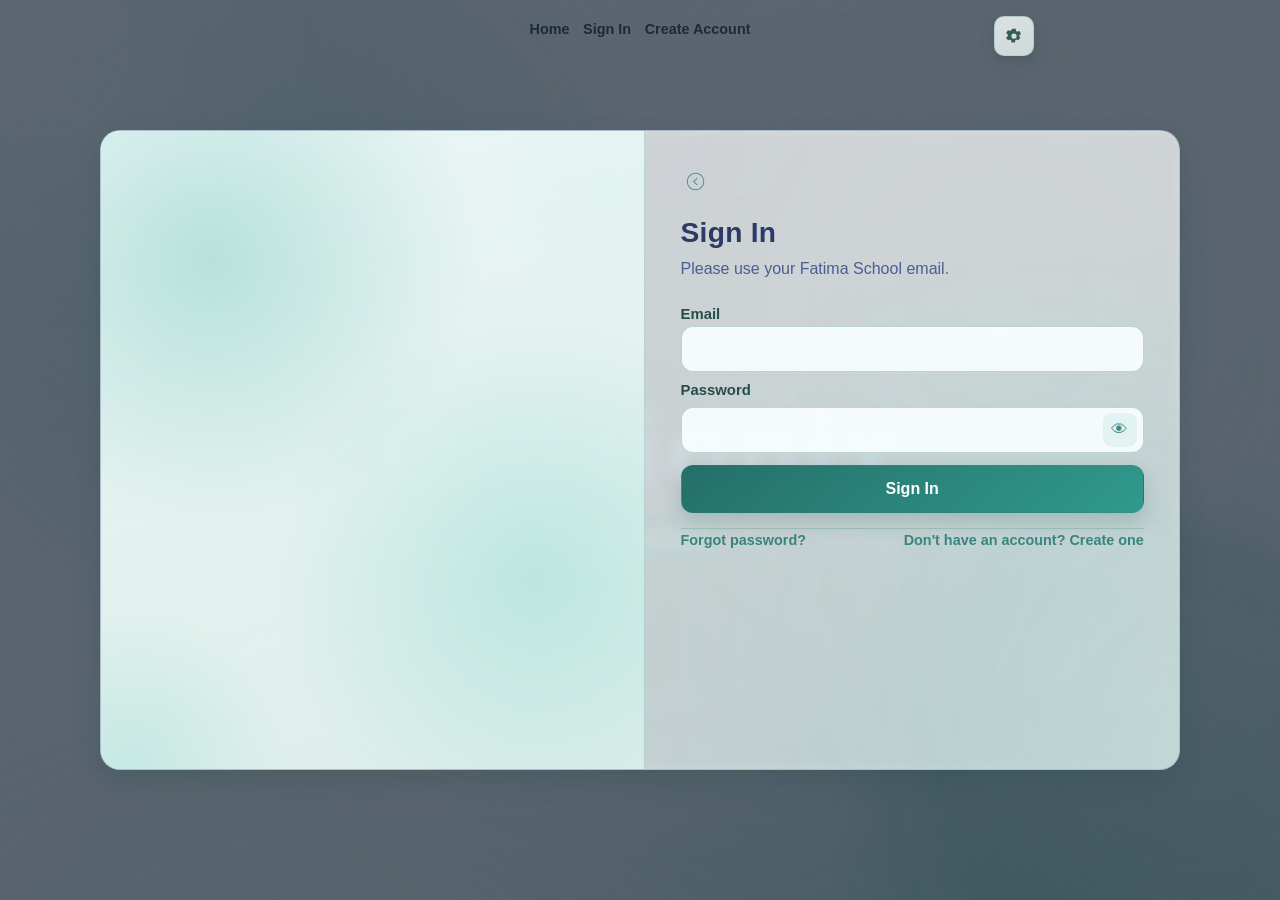
==== dashboard.html @ e07b3407 "Quizionix v1.0.4 Only the landing page and sign in. sign up will be featured, tests and bug detectio" ====
<!doctype html>
<html lang="en">
<head>
  <meta charset="UTF-8" />
  <meta name="viewport" content="width=device-width, initial-scale=1.0" />
  <title>Quizionix | Fresh Start</title>
  <link rel="stylesheet" href="assets/css/base.css?v=7" />
  <link rel="stylesheet" href="assets/css/ui.css?v=21" />
  <link rel="stylesheet" href="assets/css/unified-theme.css?v=1" />
</head>
<body data-page="dashboard">
  <main class="page">
    <section class="card" style="max-width: 860px; margin: 2rem auto;">
      <h1>Fresh Start</h1>
      <p>Hello world!</p>
      <p><strong id="user-name">Player</strong> (<span id="user-email">Guest Mode</span>)</p>
      <div class="row">
        <a class="btn" href="frontpage.html">Back to Landing</a>
        <button id="logout-btn" class="btn logout-danger" type="button">Log out</button>
      </div>
    </section>
  </main>
  <script type="module" src="assets/js/app.js?v=4"></script>
</body>
</html>
---- assets/css/base.css ----
:root {
  --theme-light: #c7e2ff;
  --theme-base: #6c8cff;
  --theme-dark: #4366b2;
  --theme-accent: #93afff;
  --theme-text: #2b3a66;
  --bg: #f4f8ff;
  --bg-2: #e5eeff;
  --panel: #f9fcff;
  --ink: var(--theme-text);
  --muted: #4a5f93;
  --cyan: var(--theme-base);
  --violet: var(--theme-accent);
  --blue: var(--theme-dark);
  --good: #3f8f61;
  --bad: #d3546b;
  --bg-glow-a: rgba(108, 140, 255, 0.34);
  --bg-glow-b: rgba(147, 175, 255, 0.32);
  --bg-glow-c: rgba(199, 226, 255, 0.45);
  --surface-1: rgba(255, 255, 255, 0.76);
  --surface-2: rgba(240, 247, 255, 0.78);
  --surface-3: rgba(229, 239, 255, 0.68);
  --surface-border: rgba(67, 102, 178, 0.24);
  --surface-shadow: rgba(33, 52, 95, 0.2);
  --input-bg: rgba(255, 255, 255, 0.9);
  --input-border: rgba(67, 102, 178, 0.3);
  --focus-ring: rgba(108, 140, 255, 0.2);
  --overlay: rgba(43, 58, 102, 0.42);
  --hero-title-from: #ffffff;
  --hero-title-mid: var(--theme-base);
  --hero-title-to: var(--theme-accent);
  --btn-text: #f6f9ff;
  --interactive-1: #5f7be8;
  --interactive-2: #3f5fb8;
  --interactive-text: #f6f9ff;
  --link-color: #3554a8;
  --link-hover: #243f85;
}

* { box-sizing: border-box; }

html, body {
  margin: 0;
  width: 100%;
  min-height: 100%;
  font-family: "Inter", "Segoe UI", Arial, sans-serif;
  background: radial-gradient(circle at 10% 12%, var(--bg-glow-a), transparent 34%),
    radial-gradient(circle at 84% 8%, var(--bg-glow-b), transparent 40%),
    radial-gradient(circle at 22% 86%, var(--bg-glow-c), transparent 46%),
    linear-gradient(165deg, var(--bg), var(--bg-2));
  color: var(--ink);
  cursor: url("../media/icons/cursor-button-32.png") 1 1, auto;
}

body[data-theme="light"] {
  --theme-light: #f7e7d2;
  --theme-base: #e6c4a1;
  --theme-dark: #b88556;
  --theme-accent: #f1cfad;
  --theme-text: #4f3a28;
  --bg: #f3e2cf;
  --bg-2: #e4ccb1;
  --panel: #f7e8d6;
  --ink: var(--theme-text);
  --muted: #6e5239;
  --cyan: #9b6738;
  --violet: #b67742;
  --blue: #8f592f;
  --good: #4f8b63;
  --bad: #c96f5f;
  --bg-glow-a: rgba(255, 223, 184, 0.45);
  --bg-glow-b: rgba(207, 171, 136, 0.36);
  --bg-glow-c: rgba(250, 217, 177, 0.42);
  --surface-1: rgba(250, 236, 218, 0.86);
  --surface-2: rgba(244, 225, 203, 0.84);
  --surface-3: rgba(236, 213, 187, 0.76);
  --surface-border: rgba(117, 84, 54, 0.32);
  --surface-shadow: rgba(75, 51, 30, 0.2);
  --input-bg: rgba(252, 241, 225, 0.94);
  --input-border: rgba(122, 88, 56, 0.38);
  --focus-ring: rgba(159, 109, 57, 0.24);
  --overlay: rgba(82, 60, 40, 0.36);
  --hero-title-from: #fff7ec;
  --hero-title-mid: #ca8c54;
  --hero-title-to: #9a6135;
  --btn-text: #fffaf4;
  --interactive-1: #8f6038;
  --interactive-2: #6e492b;
  --interactive-text: #fffaf4;
  --link-color: #5b3d24;
  --link-hover: #452b18;
}

body[data-theme="teal"] {
  --theme-light: #d4f4ef;
  --theme-base: #4bb5a8;
  --theme-dark: #2a7f79;
  --theme-accent: #7fd4c9;
  --theme-text: #1f4744;
  --bg: #eaf8f6;
  --bg-2: #d8f0ec;
  --panel: #f2fbfa;
  --ink: var(--theme-text);
  --muted: #4d7772;
  --cyan: #35a89b;
  --violet: #68c7bb;
  --blue: #2e8d86;
  --good: #3f8f61;
  --bad: #d3546b;
  --bg-glow-a: rgba(75, 181, 168, 0.3);
  --bg-glow-b: rgba(127, 212, 201, 0.28);
  --bg-glow-c: rgba(212, 244, 239, 0.4);
  --surface-1: rgba(252, 255, 255, 0.78);
  --surface-2: rgba(236, 248, 246, 0.8);
  --surface-3: rgba(223, 241, 237, 0.72);
  --surface-border: rgba(46, 122, 115, 0.26);
  --surface-shadow: rgba(23, 63, 59, 0.18);
  --input-bg: rgba(250, 255, 254, 0.92);
  --input-border: rgba(47, 124, 117, 0.3);
  --focus-ring: rgba(75, 181, 168, 0.24);
  --overlay: rgba(22, 63, 58, 0.4);
  --hero-title-from: #ffffff;
  --hero-title-mid: #4bb5a8;
  --hero-title-to: #7fd4c9;
  --btn-text: #f4fffd;
  --interactive-1: #31998d;
  --interactive-2: #246f69;
  --interactive-text: #f4fffd;
  --link-color: #256c66;
  --link-hover: #1b514d;
}

body[data-theme="pink"] {
  --theme-light: #ffd9e8;
  --theme-base: #f49abf;
  --theme-dark: #b45c86;
  --theme-accent: #ffc1d8;
  --theme-text: #5f2f47;
  --bg: #fff0f6;
  --bg-2: #ffe3ef;
  --panel: #fff5fa;
  --ink: var(--theme-text);
  --muted: #84556d;
  --cyan: #d67ea5;
  --violet: #efadd0;
  --blue: #b45c86;
  --good: #5d8a57;
  --bad: #c64756;
  --bg-glow-a: rgba(244, 154, 191, 0.34);
  --bg-glow-b: rgba(255, 193, 216, 0.34);
  --bg-glow-c: rgba(255, 217, 232, 0.46);
  --surface-1: rgba(255, 252, 255, 0.78);
  --surface-2: rgba(255, 238, 247, 0.8);
  --surface-3: rgba(255, 226, 240, 0.72);
  --surface-border: rgba(167, 89, 124, 0.26);
  --surface-shadow: rgba(97, 47, 72, 0.18);
  --input-bg: rgba(255, 250, 254, 0.94);
  --input-border: rgba(171, 92, 128, 0.32);
  --focus-ring: rgba(228, 151, 186, 0.28);
  --overlay: rgba(81, 33, 58, 0.35);
  --hero-title-from: #fff9fc;
  --hero-title-mid: #f49abf;
  --hero-title-to: #b45c86;
  --btn-text: #fff9fc;
  --interactive-1: #cf6f99;
  --interactive-2: #9a4f75;
  --interactive-text: #fff9fc;
  --link-color: #8a4468;
  --link-hover: #6f3453;
}

body[data-theme="milktea"] {
  --theme-light: #f6ebdc;
  --theme-base: #dfc2a1;
  --theme-dark: #b5916f;
  --theme-accent: #ecd6bc;
  --theme-text: #5a4635;
  --bg: #f8f1e8;
  --bg-2: #efe2d1;
  --panel: #fbf6ef;
  --ink: var(--theme-text);
  --muted: #7b6552;
  --cyan: #a98867;
  --violet: #c0a283;
  --blue: #9b7a5d;
  --good: #4f8b63;
  --bad: #c96f5f;
  --bg-glow-a: rgba(223, 194, 161, 0.42);
  --bg-glow-b: rgba(202, 173, 141, 0.34);
  --bg-glow-c: rgba(246, 235, 220, 0.46);
  --surface-1: rgba(255, 250, 244, 0.82);
  --surface-2: rgba(246, 236, 223, 0.84);
  --surface-3: rgba(237, 223, 206, 0.76);
  --surface-border: rgba(143, 113, 85, 0.3);
  --surface-shadow: rgba(92, 70, 50, 0.18);
  --input-bg: rgba(255, 250, 244, 0.94);
  --input-border: rgba(149, 117, 88, 0.36);
  --focus-ring: rgba(191, 162, 131, 0.28);
  --overlay: rgba(67, 52, 39, 0.34);
  --hero-title-from: #fffaf4;
  --hero-title-mid: #d1b08d;
  --hero-title-to: #ac8868;
  --btn-text: #fffaf4;
  --interactive-1: #b8926e;
  --interactive-2: #8f6f52;
  --interactive-text: #fffaf4;
  --link-color: #7f634b;
  --link-hover: #654d39;
}

body[data-scheme="light"] {
  --ink: var(--theme-text);
  --interactive-text: #ffffff;
}

body[data-scheme="dark"] {
  --surface-border: rgba(180, 208, 226, 0.3);
  --surface-shadow: rgba(4, 7, 16, 0.56);
  --overlay: rgba(5, 8, 17, 0.64);
  --btn-text: #f7fbff;
  --interactive-text: #f7fbff;
  --link-hover: #ffffff;
}

body[data-scheme="light"][data-theme="teal"] {
  --ink: #254e4a;
  --muted: #567f79;
  --surface-border: rgba(52, 130, 122, 0.24);
  --input-border: rgba(49, 125, 118, 0.3);
  --focus-ring: rgba(84, 180, 167, 0.22);
  --link-color: #2f7f78;
  --link-hover: #245f5a;
}

body[data-scheme="dark"][data-theme="teal"] {
  --bg: #0f2220;
  --bg-2: #12302d;
  --panel: #173a35;
  --ink: #e6faf7;
  --muted: #9ecdc7;
  --cyan: #7ed4c8;
  --violet: #56bfb2;
  --blue: #2f8a82;
  --bg-glow-a: rgba(75, 181, 168, 0.26);
  --bg-glow-b: rgba(127, 212, 201, 0.22);
  --bg-glow-c: rgba(212, 244, 239, 0.16);
  --surface-1: rgba(19, 52, 47, 0.88);
  --surface-2: rgba(23, 62, 56, 0.86);
  --surface-3: rgba(30, 74, 67, 0.82);
  --surface-border: rgba(122, 205, 192, 0.34);
  --input-bg: rgba(15, 44, 40, 0.92);
  --input-border: rgba(110, 190, 178, 0.42);
  --focus-ring: rgba(104, 196, 183, 0.28);
  --overlay: rgba(4, 18, 16, 0.64);
  --hero-title-from: #e5fbf7;
  --hero-title-mid: #68c7bb;
  --hero-title-to: #9ae3d9;
  --interactive-1: #43afa2;
  --interactive-2: #2f7f78;
  --link-color: #9fe5db;
  --link-hover: #d2fff9;
}

body[data-scheme="light"][data-theme="pink"] {
  --ink: #683750;
  --muted: #8a5c74;
  --surface-border: rgba(176, 96, 132, 0.24);
  --input-border: rgba(175, 94, 130, 0.3);
  --focus-ring: rgba(233, 161, 196, 0.24);
  --link-color: #9a5277;
  --link-hover: #7d3f5f;
}

body[data-scheme="dark"][data-theme="pink"] {
  --bg: #25131f;
  --bg-2: #31192a;
  --panel: #3a1f31;
  --ink: #ffe9f4;
  --muted: #d7a9c1;
  --cyan: #f1a3ca;
  --violet: #d887b0;
  --blue: #a45a82;
  --bg-glow-a: rgba(244, 154, 191, 0.24);
  --bg-glow-b: rgba(255, 193, 216, 0.2);
  --bg-glow-c: rgba(255, 217, 232, 0.14);
  --surface-1: rgba(62, 32, 52, 0.86);
  --surface-2: rgba(74, 38, 62, 0.84);
  --surface-3: rgba(88, 47, 74, 0.8);
  --surface-border: rgba(240, 160, 199, 0.34);
  --input-bg: rgba(56, 28, 47, 0.92);
  --input-border: rgba(228, 146, 189, 0.42);
  --focus-ring: rgba(232, 157, 197, 0.28);
  --overlay: rgba(20, 8, 16, 0.64);
  --hero-title-from: #fff0f8;
  --hero-title-mid: #e89cbf;
  --hero-title-to: #f6c4dc;
  --interactive-1: #d37aa6;
  --interactive-2: #9e557b;
  --link-color: #ffc3de;
  --link-hover: #ffe3f1;
}

body[data-scheme="light"][data-theme="milktea"] {
  --ink: #614d3a;
  --muted: #806a56;
  --surface-border: rgba(147, 117, 89, 0.24);
  --input-border: rgba(153, 121, 93, 0.3);
  --focus-ring: rgba(197, 168, 136, 0.24);
  --link-color: #8b6c50;
  --link-hover: #6f553f;
}

body[data-scheme="dark"][data-theme="milktea"] {
  --bg: #2b241d;
  --bg-2: #382e25;
  --panel: #43372c;
  --ink: #f8efe5;
  --muted: #d1b9a0;
  --cyan: #d6ba97;
  --violet: #c6a886;
  --blue: #a68667;
  --bg-glow-a: rgba(223, 194, 161, 0.24);
  --bg-glow-b: rgba(202, 173, 141, 0.2);
  --bg-glow-c: rgba(246, 235, 220, 0.14);
  --surface-1: rgba(72, 60, 48, 0.86);
  --surface-2: rgba(86, 72, 58, 0.84);
  --surface-3: rgba(101, 84, 67, 0.8);
  --surface-border: rgba(224, 196, 167, 0.32);
  --input-bg: rgba(66, 54, 44, 0.92);
  --input-border: rgba(210, 183, 154, 0.42);
  --focus-ring: rgba(218, 192, 165, 0.28);
  --overlay: rgba(24, 18, 13, 0.62);
  --hero-title-from: #fff6ec;
  --hero-title-mid: #e3c6a4;
  --hero-title-to: #c7a37e;
  --interactive-1: #c19f7d;
  --interactive-2: #927456;
  --link-color: #f0d2b1;
  --link-hover: #ffe9cf;
}

a,
button,
input,
select,
textarea,
label,
[role="button"] {
  cursor: url("../media/icons/cursor-hover-32.png") 1 1, pointer;
}

.page {
  width: 100%;
  min-height: 100vh;
  margin: 0;
  padding: 1.25rem;
}

h1,h2,h3,p { margin-top: 0; }

a { color: inherit; }

body.page-enter {
  opacity: 0;
  transform: translateY(8px);
  will-change: opacity, transform;
}

body.page-enter.page-enter-active {
  opacity: 1;
  transform: translateY(0);
  transition: opacity 240ms cubic-bezier(0.22, 1, 0.36, 1), transform 240ms cubic-bezier(0.22, 1, 0.36, 1);
}

body.page-leave {
  opacity: 0;
  transform: translateY(-6px);
  transition: opacity 200ms ease-out, transform 200ms ease-out;
}

.site-loader {
  position: fixed;
  inset: 0;
  display: grid;
  place-items: center;
  background: rgba(6, 12, 18, 0.9);
  backdrop-filter: blur(8px);
  -webkit-backdrop-filter: blur(8px);
  z-index: 9999;
  opacity: 1;
  transition: opacity 420ms ease;
}

.minimalist-loader {
  gap: 1rem;
}

.minimalist-loader video {
  width: min(340px, 78vw);
  display: block;
}

.loader-ring {
  width: 40px;
  height: 40px;
  border-radius: 50%;
  border: 3px solid rgba(149, 247, 235, 0.25);
  border-top-color: rgba(149, 247, 235, 0.95);
  animation: loader-spin 0.9s linear infinite;
}

@keyframes loader-spin {
  to {
    transform: rotate(360deg);
  }
}

@media (prefers-reduced-motion: reduce) {
  body.page-enter,
  body.page-enter.page-enter-active,
  body.page-leave {
    opacity: 1;
    transform: none;
    transition: none;
  }
}
---- assets/css/ui.css ----
.card {
  background: linear-gradient(180deg, rgba(31, 36, 71, 0.78), rgba(24, 29, 61, 0.82));
  border: 1px solid rgba(168, 180, 255, 0.25);
  border-radius: 16px;
  box-shadow: 0 10px 26px rgba(8, 10, 28, 0.28);
  backdrop-filter: blur(6px);
  padding: 1rem;
}

.glow {
  box-shadow: 0 0 0.8rem rgba(130, 217, 255, 0.2), 0 10px 26px rgba(8, 10, 28, 0.28);
}

.row {
  display: flex;
  gap: 0.6rem;
  flex-wrap: wrap;
}

.row a,
.row button {
  align-self: center;
}

.btn {
  display: inline-flex;
  align-items: center;
  justify-content: center;
  min-height: 40px;
  border-radius: 12px;
  border: 1px solid rgba(172, 186, 255, 0.32);
  background: linear-gradient(160deg, rgba(55, 63, 117, 0.92), rgba(40, 48, 94, 0.9));
  color: #eef3ff;
  font: inherit;
  font-weight: 700;
  text-decoration: none;
  padding: 0.5rem 0.8rem;
  cursor: pointer;
  transition: transform 180ms ease, box-shadow 180ms ease, background 180ms ease;
}

.btn:hover {
  transform: translateY(-1px) scale(1.01);
  box-shadow: 0 8px 20px rgba(15, 18, 44, 0.35);
  background: linear-gradient(160deg, rgba(72, 82, 146, 0.95), rgba(48, 58, 109, 0.94));
}

.btn.primary {
  background: linear-gradient(150deg, var(--violet), var(--blue));
}

.logout-danger {
  border-color: rgba(255, 158, 158, 0.52);
  background: linear-gradient(160deg, rgba(166, 37, 48, 0.94), rgba(132, 23, 34, 0.94));
  color: #ffe8ea;
}

.logout-danger:hover {
  background: linear-gradient(160deg, rgba(188, 44, 57, 0.96), rgba(150, 28, 40, 0.96));
  border-color: rgba(255, 186, 186, 0.65);
}

.link {
  color: var(--cyan);
  text-decoration: none;
  font-weight: 600;
  opacity: 0.92;
  transition: color 180ms ease, opacity 180ms ease;
}

.link:hover {
  color: #b3ebff;
  opacity: 1;
}

.top-nav {
  display: flex;
  justify-content: space-between;
  align-items: center;
  padding: 1.1rem 1rem;
}

.auth-shell {
  display: grid;
  place-items: center;
  min-height: 100vh;
  padding: 1rem;
  isolation: isolate;
}

.auth-card {
  width: min(520px, 95vw);
}

body[data-page="login"],
body[data-page="register"] {
  background:
    radial-gradient(circle at 14% 20%, rgba(130, 217, 255, 0.2), transparent 34%),
    radial-gradient(circle at 86% 78%, rgba(154, 135, 255, 0.16), transparent 38%),
    linear-gradient(165deg, var(--bg), var(--bg-2));
}

.auth-split {
  width: min(1080px, 97vw);
  min-height: 640px;
  height: 640px;
  padding: 0;
  border-radius: 20px;
  overflow: hidden;
  display: grid;
  grid-template-columns: 1.02fr 1fr;
  background: linear-gradient(165deg, var(--surface-1), var(--surface-2));
  border: 1px solid var(--surface-border);
  box-shadow: 0 26px 54px var(--surface-shadow), inset 0 1px 0 color-mix(in srgb, var(--surface-1) 62%, white 38%);
  position: relative;
  animation: auth-fade-in 420ms cubic-bezier(0.22, 1, 0.36, 1) both;
}

.auth-split::before {
  content: "";
  position: absolute;
  inset: 0;
  pointer-events: none;
  background:
    radial-gradient(circle at 10% 14%, color-mix(in srgb, var(--theme-base) 20%, transparent), transparent 36%),
    radial-gradient(circle at 88% 82%, color-mix(in srgb, var(--theme-accent) 18%, transparent), transparent 40%);
  opacity: 0.95;
}

.auth-visual {
  border-right: 1px solid var(--surface-border);
  background: linear-gradient(155deg, var(--surface-2), var(--surface-3));
  position: relative;
  overflow: hidden;
}

.auth-visual-fallback {
  width: 100%;
  height: 100%;
  background:
    radial-gradient(circle at 20% 20%, color-mix(in srgb, var(--theme-base) 30%, transparent), transparent 40%),
    radial-gradient(circle at 80% 70%, color-mix(in srgb, var(--theme-accent) 36%, transparent), transparent 42%),
    linear-gradient(165deg, var(--surface-2), var(--surface-3));
  position: relative;
}

.auth-visual-fallback::before,
.auth-visual-fallback::after {
  content: "";
  position: absolute;
  border-radius: 50%;
  pointer-events: none;
}

.auth-visual-fallback::before {
  width: 220px;
  height: 220px;
  right: -70px;
  top: -50px;
  background: radial-gradient(circle, color-mix(in srgb, var(--theme-light) 28%, transparent), transparent 70%);
}

.auth-visual-fallback::after {
  width: 300px;
  height: 300px;
  left: -120px;
  bottom: -140px;
  background: radial-gradient(circle, color-mix(in srgb, var(--theme-accent) 26%, transparent), transparent 72%);
}

.auth-content {
  padding: 3rem 2.2rem 2.3rem;
  display: grid;
  align-content: start;
  gap: 0.72rem;
  position: relative;
  z-index: 1;
}

.auth-content h1,
.auth-content > .muted {
  justify-self: stretch;
  text-align: left;
  width: 100%;
}

.auth-content h1 {
  margin-top: 2.35rem;
  margin-bottom: 0;
  font-size: clamp(1.7rem, 2.2vw, 2.1rem);
  letter-spacing: 0.01em;
}

.form {
  display: grid;
  gap: 0.58rem;
}

.form label {
  display: grid;
  gap: 0.3rem;
  font-weight: 600;
  color: var(--ink);
  font-size: 0.93rem;
}

.form input {
  border-radius: 12px;
  border: 1px solid var(--input-border);
  background: var(--input-bg);
  color: var(--ink);
  padding: 0.6rem 0.75rem;
  min-height: 46px;
  font: inherit;
  transition: border-color 180ms ease, box-shadow 180ms ease, background 180ms ease;
}

.form input::placeholder {
  color: color-mix(in srgb, var(--muted) 80%, white 20%);
}

.form input:focus {
  outline: none;
  border-color: var(--theme-dark);
  box-shadow: 0 0 0 3px var(--focus-ring);
  background: var(--panel);
}

.input-with-icon {
  position: relative;
  display: block;
}

.input-with-icon input {
  width: 100%;
  padding-right: 2.7rem;
}

.icon-eye {
  position: absolute;
  top: 50%;
  right: 0.45rem;
  transform: translateY(-50%);
  width: 34px;
  height: 34px;
  border-radius: 9px;
  border: none;
  background: color-mix(in srgb, var(--theme-base) 12%, transparent);
  box-shadow: none;
  color: var(--theme-dark);
  font-size: 1.05rem;
  cursor: pointer;
  opacity: 0.9;
  transition: opacity 160ms ease, background 160ms ease, transform 160ms ease;
}

.icon-back {
  position: absolute;
  top: 1rem;
  left: 1rem;
  z-index: 2;
  width: 68px;
  height: 68px;
  border: 1px solid color-mix(in srgb, var(--surface-border) 78%, transparent);
  border-radius: 14px;
  background: none;
  background-color: var(--link-color);
  -webkit-mask-image: url("../media/icons/back-icon.png");
  mask-image: url("../media/icons/back-icon.png");
  -webkit-mask-repeat: no-repeat;
  mask-repeat: no-repeat;
  -webkit-mask-position: center;
  mask-position: center;
  -webkit-mask-size: 60%;
  mask-size: 60%;
  box-shadow: 0 8px 18px var(--surface-shadow);
  color: transparent;
  text-decoration: none;
  opacity: 0.9;
  transition: transform 180ms ease, background-color 180ms ease, opacity 160ms ease;
}

.icon-back:hover,
.icon-eye:hover {
  opacity: 1;
}

.icon-eye:hover {
  background: color-mix(in srgb, var(--theme-base) 20%, transparent);
  transform: translateY(-50%) scale(1.02);
}

.icon-back:hover {
  background-color: var(--link-hover);
  transform: translateY(-1px) scale(1.02);
}

.auth-content .form .btn.primary {
  width: 100%;
  min-height: 48px;
  margin-top: 0.2rem;
  border: 1px solid var(--surface-border);
  box-shadow: 0 8px 20px var(--surface-shadow);
}

.auth-links-row {
  justify-content: space-between;
  align-items: center;
  gap: 0.55rem;
  margin-top: 0.2rem;
  padding-top: 0.2rem;
  border-top: 1px solid var(--surface-border);
}

.auth-links-row .link {
  font-size: 0.9rem;
}

.msg {
  min-height: 1.25rem;
  font-weight: 700;
  font-size: 0.9rem;
}

.muted {
  color: var(--muted);
}

.badges-panel .card {
  margin-top: 0.6rem;
}

.badge-chip {
  border-radius: 999px;
  padding: 0.3rem 0.65rem;
  border: 1px solid rgba(140, 165, 255, 0.4);
  background: rgba(50, 59, 109, 0.62);
  font-weight: 700;
}

#mastery-map {
  display: grid;
  gap: 0.5rem;
}

.mastery-zone {
  border: 1px solid rgba(131, 155, 255, 0.35);
  border-radius: 10px;
  padding: 0.6rem;
  background: rgba(46, 55, 102, 0.55);
}

.mastery-branch {
  margin: 0.35rem 0;
  padding: 0.35rem 0.45rem;
  border-radius: 8px;
  background: rgba(32, 39, 80, 0.8);
}

#kh-chart {
  width: 100%;
  color: var(--cyan);
  border: 1px solid rgba(122, 146, 255, 0.35);
  border-radius: 10px;
  background: rgba(18, 23, 45, 0.68);
  margin-bottom: 0.55rem;
}

.meter {
  width: 100%;
  height: 10px;
  border-radius: 999px;
  background: rgba(18, 22, 43, 0.9);
  border: 1px solid rgba(140, 160, 255, 0.3);
  overflow: hidden;
}

.meter span {
  display: block;
  height: 100%;
  width: 0;
  background: linear-gradient(90deg, var(--good), #ffd26b 65%, #ff6e77 100%);
  transition: width 220ms ease;
}

.settings-shell {
  position: fixed;
  top: 1rem;
  right: 1rem;
  z-index: 90;
}

.icon-toggle {
  width: 40px;
  height: 40px;
  border-radius: 10px;
  border: 1px solid color-mix(in srgb, var(--surface-border) 76%, transparent);
  background: linear-gradient(
    160deg,
    color-mix(in srgb, var(--surface-1) 88%, white 12%),
    color-mix(in srgb, var(--surface-2) 92%, var(--surface-3) 8%)
  );
  color: var(--btn-text);
  display: inline-flex;
  align-items: center;
  justify-content: center;
  padding: 0;
  transition: filter 220ms ease, transform 220ms ease, box-shadow 220ms ease;
  box-shadow: 0 6px 16px var(--surface-shadow);
}

.icon-toggle svg {
  width: 18px;
  height: 18px;
  fill: var(--ink);
  opacity: 0.9;
  transition: transform 220ms cubic-bezier(0.22, 1, 0.36, 1), opacity 220ms ease;
}

.icon-toggle:hover {
  filter: brightness(1.04);
  transform: translateY(-1px) scale(1.02);
}

.settings-trigger[aria-expanded="true"] svg {
  transform: rotate(42deg);
  transition: transform 240ms cubic-bezier(0.22, 1, 0.36, 1);
  opacity: 1;
}

.settings-panel {
  margin-top: 0.45rem;
  width: min(270px, calc(100vw - 2rem));
  border-radius: 11px;
  border: 1px solid color-mix(in srgb, var(--surface-border) 76%, transparent);
  background: linear-gradient(
    168deg,
    color-mix(in srgb, var(--surface-1) 90%, white 10%),
    color-mix(in srgb, var(--surface-2) 92%, var(--surface-3) 8%)
  );
  box-shadow: 0 12px 24px var(--surface-shadow);
  padding: 0.58rem;
  display: grid;
  gap: 0.38rem;
  transform-origin: top right;
  opacity: 0;
  transform: translateY(-8px) scale(0.98);
  transition: opacity 170ms ease, transform 210ms cubic-bezier(0.22, 1, 0.36, 1);
}

.settings-panel.is-open {
  opacity: 1;
  transform: translateY(0) scale(1);
}

.settings-row {
  display: flex;
  align-items: center;
  justify-content: space-between;
  gap: 0.55rem;
  min-height: 36px;
  padding: 0.1rem 0.12rem;
  border-bottom: 1px solid color-mix(in srgb, var(--surface-border) 55%, transparent);
}

.settings-row:last-child {
  border-bottom: none;
}

.settings-row-label {
  font-size: 0.84rem;
  font-weight: 600;
  color: var(--ink);
  letter-spacing: 0.01em;
}

.toggle-switch {
  position: relative;
  display: inline-flex;
  width: 48px;
  height: 28px;
}

.toggle-switch input {
  position: absolute;
  width: 1px;
  height: 1px;
  opacity: 0;
  pointer-events: none;
}

.toggle-slider {
  position: relative;
  width: 100%;
  height: 100%;
  border-radius: 999px;
  border: 1px solid var(--surface-border);
  background: color-mix(in srgb, var(--surface-3) 84%, transparent);
  transition: background 260ms cubic-bezier(0.22, 1, 0.36, 1), border-color 260ms ease;
}

.toggle-slider::after {
  content: "";
  position: absolute;
  top: 3px;
  left: 3px;
  width: 20px;
  height: 20px;
  border-radius: 50%;
  background: #ffffff;
  box-shadow: 0 3px 9px rgba(0, 0, 0, 0.2);
  transition: transform 280ms cubic-bezier(0.2, 1.08, 0.24, 1), background 260ms ease;
}

.toggle-switch input:checked + .toggle-slider {
  background: linear-gradient(140deg, var(--theme-base), var(--theme-dark));
  border-color: color-mix(in srgb, var(--theme-dark) 62%, white 38%);
}

.toggle-switch input:checked + .toggle-slider::after {
  transform: translateX(20px);
}

.palette-row {
  position: relative;
  justify-content: flex-end;
}

.palette-panel {
  position: absolute;
  top: calc(100% + 0.4rem);
  right: 0;
  width: min(230px, calc(100vw - 2rem));
  border-radius: 11px;
  border: 1px solid color-mix(in srgb, var(--surface-border) 76%, transparent);
  background: linear-gradient(
    168deg,
    color-mix(in srgb, var(--surface-1) 90%, white 10%),
    color-mix(in srgb, var(--surface-2) 92%, var(--surface-3) 8%)
  );
  box-shadow: 0 12px 24px var(--surface-shadow);
  padding: 0.4rem;
  transform-origin: top right;
  opacity: 0;
  transform: translateY(-8px) scale(0.98);
  transition: opacity 160ms ease, transform 210ms cubic-bezier(0.22, 1, 0.36, 1);
}

.palette-panel.is-open {
  opacity: 1;
  transform: translateY(0) scale(1);
}

.palette-list {
  display: grid;
  gap: 0.28rem;
}

.palette-option {
  width: 100%;
  border: 0;
  background: transparent;
  border-radius: 9px;
  min-height: 38px;
  padding: 0.42rem 0.45rem;
  display: flex;
  align-items: center;
  justify-content: space-between;
  color: var(--ink);
  font: inherit;
  font-weight: 600;
  transition: background 180ms ease;
}

.palette-option:hover {
  background: color-mix(in srgb, var(--surface-3) 76%, transparent);
}

.toggle-mini {
  width: 36px;
  height: 20px;
  border-radius: 999px;
  border: 1px solid var(--surface-border);
  background: color-mix(in srgb, var(--surface-3) 85%, transparent);
  position: relative;
  transition: background 220ms ease, border-color 220ms ease;
}

.toggle-mini-thumb {
  position: absolute;
  top: 2px;
  left: 2px;
  width: 14px;
  height: 14px;
  border-radius: 50%;
  background: #ffffff;
  box-shadow: 0 2px 8px rgba(0, 0, 0, 0.18);
  transition: transform 220ms cubic-bezier(0.22, 1, 0.36, 1);
}

.palette-option.active .toggle-mini {
  background: linear-gradient(140deg, var(--theme-base), var(--theme-dark));
  border-color: color-mix(in srgb, var(--theme-dark) 62%, white 38%);
}

.palette-option.active .toggle-mini-thumb {
  transform: translateX(16px);
}

body[data-page] .card {
  background: linear-gradient(180deg, var(--surface-1), var(--surface-2));
  border-color: var(--surface-border);
  box-shadow: 0 10px 26px var(--surface-shadow);
}

body[data-page] .btn {
  border-color: var(--surface-border);
  background: linear-gradient(160deg, var(--interactive-1), var(--interactive-2));
  color: var(--interactive-text);
}

body[data-page] .btn.primary {
  background: linear-gradient(140deg, var(--interactive-2), var(--interactive-1));
}

body[data-page] .link {
  color: var(--link-color);
}

body[data-page] .link:hover {
  color: var(--link-hover);
}

body[data-page] .form label {
  color: var(--ink);
}

body[data-page] .form input {
  background: var(--input-bg);
  border-color: var(--input-border);
  color: var(--ink);
}

body[data-page] .form input::placeholder {
  color: color-mix(in srgb, var(--muted) 80%, white 20%);
}

body[data-page] .form input:focus {
  border-color: var(--theme-dark);
  box-shadow: 0 0 0 3px var(--focus-ring);
  background: var(--panel);
}

body[data-page] .form input.input-invalid,
body[data-page] .form input.input-invalid:focus {
  border-color: color-mix(in srgb, var(--bad) 84%, #8f1f2d 16%);
  box-shadow: 0 0 0 3px color-mix(in srgb, var(--bad) 34%, transparent);
  background: color-mix(in srgb, var(--input-bg) 90%, #fff2f4 10%);
}

body[data-page] .auth-links-row {
  border-top-color: var(--surface-border);
}

body[data-page] .home-auth-backdrop {
  background: var(--overlay);
}

body[data-page] .auth-visual {
  border-right-color: var(--surface-border);
  background: linear-gradient(160deg, var(--surface-2), var(--surface-3));
}

body[data-page] .auth-visual-fallback {
  background:
    radial-gradient(circle at 20% 20%, color-mix(in srgb, var(--theme-base) 30%, transparent), transparent 40%),
    radial-gradient(circle at 80% 70%, color-mix(in srgb, var(--theme-accent) 36%, transparent), transparent 42%),
    linear-gradient(165deg, var(--surface-2), var(--surface-3));
}

body[data-page] .icon-eye {
  color: var(--theme-dark);
  background: color-mix(in srgb, var(--theme-base) 12%, transparent);
}

body[data-page] .icon-eye:hover {
  background: color-mix(in srgb, var(--theme-base) 20%, transparent);
}

body[data-page] .icon-back {
  filter: none;
}

body[data-scheme="dark"] .auth-content h1,
body[data-scheme="dark"] .auth-links-row .link {
  color: var(--ink);
}

body[data-scheme="dark"] .auth-content > .muted {
  color: color-mix(in srgb, var(--ink) 72%, var(--muted) 28%);
}

body[data-scheme="dark"][data-page="home"] .game-top-actions .link {
  color: var(--ink);
  opacity: 0.96;
}

@media (max-width: 800px) {
  .settings-shell {
    top: 0.75rem;
    right: 0.75rem;
    bottom: auto;
  }

  .settings-panel {
    width: min(92vw, 320px);
    transform-origin: top right;
  }

  .palette-panel {
    right: 0;
    width: min(82vw, 280px);
  }
}

#credit-splash {
  --credit-duration: 4.3s;
  position: fixed;
  inset: 0;
  width: 100vw;
  height: 100vh;
  display: flex;
  align-items: center;
  justify-content: center;
  background:
    radial-gradient(circle at 10% 12%, rgba(130, 217, 255, 0.18), transparent 34%),
    radial-gradient(circle at 84% 8%, rgba(154, 135, 255, 0.2), transparent 40%),
    linear-gradient(165deg, var(--bg), var(--bg-2));
  z-index: 2147483647;
}

.credit-splash-text {
  margin: 0;
  width: min(92vw, 980px);
  padding: 0 1.2rem;
  font-size: clamp(1.05rem, 2.7vw, 2rem);
  font-weight: 800;
  line-height: 1.32;
  letter-spacing: 0.035em;
  text-align: center;
  background-image: linear-gradient(110deg, var(--cyan), #d9efff 35%, var(--violet) 62%, var(--blue));
  background-size: 220% 220%;
  background-clip: text;
  -webkit-background-clip: text;
  color: transparent;
  -webkit-text-fill-color: transparent;
  opacity: 0;
  animation: credit-cinematic var(--credit-duration) cubic-bezier(0.18, 0.88, 0.3, 1) forwards;
}

body.splash-active {
  overflow: hidden;
}

body.splash-active .landing-shell {
  visibility: hidden;
}

@keyframes credit-cinematic {
  0% {
    opacity: 0;
    transform: translateY(24px) scale(0.96);
    filter: blur(10px);
    letter-spacing: 0.16em;
  }
  16% {
    opacity: 1;
    transform: translateY(0) scale(1);
    filter: blur(0);
    letter-spacing: 0.05em;
  }
  72% {
    opacity: 1;
    transform: translateY(0) scale(1);
    filter: blur(0);
    letter-spacing: 0.035em;
  }
  100% {
    opacity: 0;
    transform: translateY(-20px) scale(1.02);
    filter: blur(6px);
    letter-spacing: 0.11em;
  }
}

@media (max-width: 920px) {
  .auth-split {
    grid-template-columns: 1fr;
    min-height: auto;
    height: auto;
    border-radius: 16px;
  }

  .auth-visual {
    border-right: none;
    border-bottom: 1px solid rgba(168, 180, 255, 0.24);
    min-height: 220px;
  }

  .auth-content {
    padding: 1.15rem;
  }

  .icon-back {
    top: 0.7rem;
    left: 0.7rem;
    width: 56px;
    height: 56px;
  }

  .auth-content h1 {
    margin-top: 2.6rem;
  }

  .auth-content h1,
  .auth-content > .muted {
    text-align: left;
  }

  .auth-links-row {
    flex-direction: column;
    align-items: flex-start;
    border-top: none;
    padding-top: 0;
  }
}

@keyframes auth-fade-in {
  from {
    opacity: 0;
    transform: translateY(16px) scale(0.985);
  }
  to {
    opacity: 1;
    transform: translateY(0) scale(1);
  }
}
---- assets/css/unified-theme.css ----
:root {
  --qz-bg-deep: var(--bg);
  --qz-bg-mid: var(--bg-2);
  --qz-bg-soft: var(--surface-3);
  --qz-line: var(--surface-border);
  --qz-text: var(--ink);
  --qz-text-soft: var(--muted);
}

body[data-page] {
  color: var(--qz-text);
}

body[data-page] .card {
  border-color: var(--qz-line);
}

body[data-page] .muted {
  color: var(--qz-text-soft);
}

body[data-page="home"] .top-nav,
body[data-page="dashboard"] .dash-left,
body[data-page="dashboard"] .dash-right,
body[data-page="game"] .hud-bar,
body[data-page="progress"] .top-nav {
  backdrop-filter: blur(8px);
  -webkit-backdrop-filter: blur(8px);
}

body[data-page="login"],
body[data-page="register"] {
  background:
    radial-gradient(circle at 12% 16%, var(--bg-glow-a), transparent 34%),
    radial-gradient(circle at 84% 84%, var(--bg-glow-b), transparent 38%),
    linear-gradient(165deg, var(--qz-bg-deep), var(--qz-bg-mid));
}

body[data-page="login"] .auth-split,
body[data-page="register"] .auth-split {
  border: 1px solid var(--qz-line);
  background: linear-gradient(165deg, var(--surface-1), var(--surface-2));
}

body[data-page="dashboard"] .dashboard-shell::before {
  background: linear-gradient(160deg, var(--surface-2), var(--surface-3));
}

body[data-page="dashboard"] .dash-search {
  width: 100%;
  display: block;
  padding: 0 0.95rem;
}

body[data-page="dashboard"] .dash-search::placeholder {
  color: color-mix(in srgb, var(--muted) 78%, white 22%);
}

body[data-page="game"] {
  background:
    radial-gradient(circle at 14% 20%, var(--bg-glow-a), transparent 34%),
    linear-gradient(165deg, var(--qz-bg-deep), var(--qz-bg-mid));
}

body[data-page="game"] .play-panel {
  background: linear-gradient(165deg, var(--surface-1), var(--surface-2));
}

body[data-page="progress"] {
  background:
    radial-gradient(circle at 84% 82%, var(--bg-glow-b), transparent 38%),
    linear-gradient(165deg, var(--qz-bg-deep), var(--qz-bg-mid));
}

body[data-page="result"] {
  background:
    radial-gradient(circle at 16% 14%, var(--bg-glow-a), transparent 36%),
    linear-gradient(165deg, var(--qz-bg-deep), var(--qz-bg-mid));
}

body[data-page="progress"] .card,
body[data-page="result"] .card,
body[data-page="game"] .card {
  background: linear-gradient(170deg, var(--surface-1), var(--surface-2));
}

body[data-page="progress"] .btn,
body[data-page="result"] .btn,
body[data-page="game"] .btn,
body[data-page="dashboard"] .btn {
  border-color: var(--qz-line);
  background: linear-gradient(160deg, var(--interactive-1), var(--interactive-2));
}

body[data-page="progress"] .btn.primary,
body[data-page="result"] .btn.primary,
body[data-page="game"] .btn.primary,
body[data-page="dashboard"] .btn.primary {
  background: linear-gradient(145deg, var(--interactive-2), var(--interactive-1));
  color: var(--interactive-text);
}
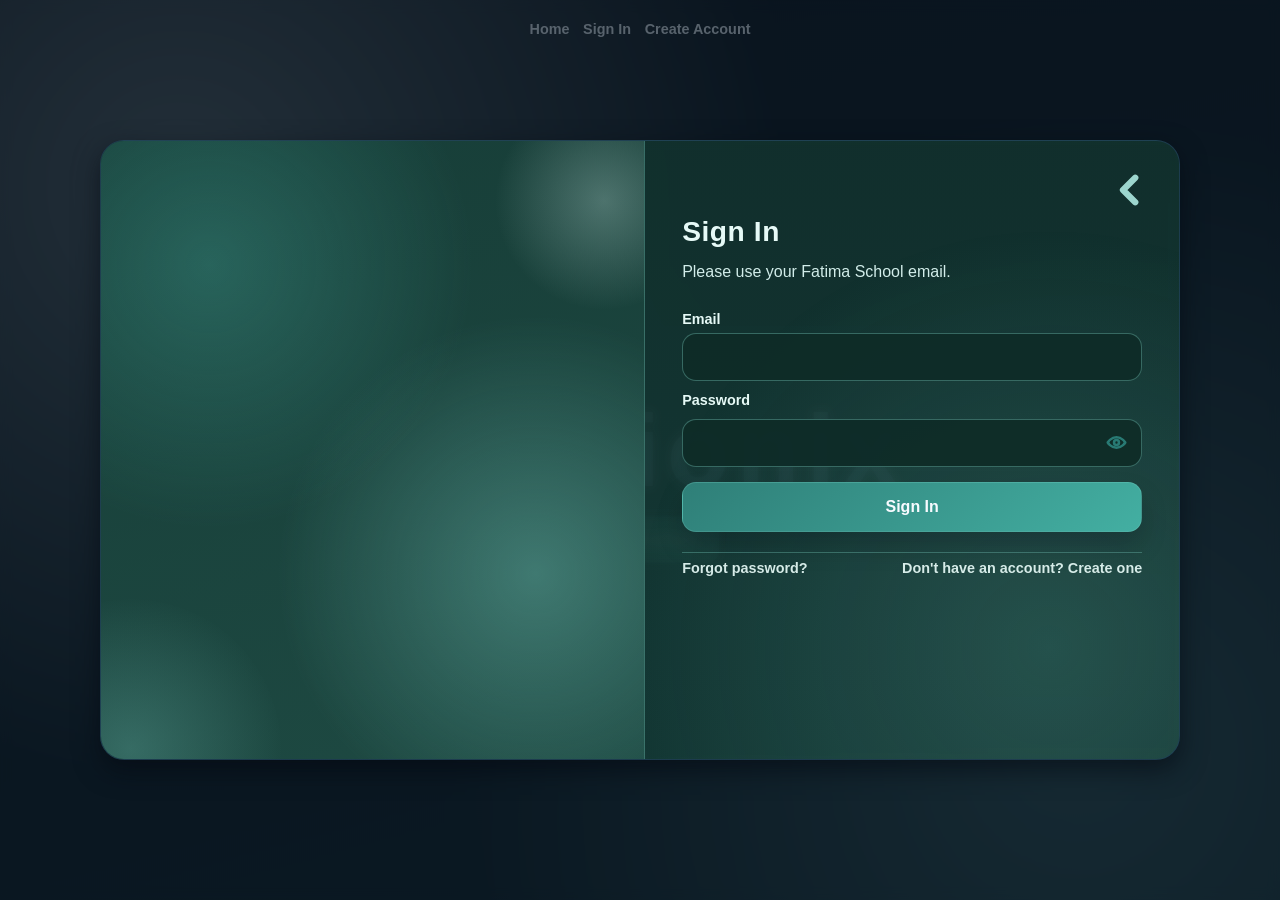
==== commit 2131cc04: "1.0.2 1.0.2" ====
--- a/dashboard.html
+++ b/dashboard.html
@@ -5,7 +5,7 @@
   <meta name="viewport" content="width=device-width, initial-scale=1.0" />
   <title>Quizionix | Fresh Start</title>
   <link rel="stylesheet" href="assets/css/base.css?v=7" />
-  <link rel="stylesheet" href="assets/css/ui.css?v=21" />
+  <link rel="stylesheet" href="assets/css/ui.css?v=22" />
   <link rel="stylesheet" href="assets/css/unified-theme.css?v=1" />
 </head>
 <body data-page="dashboard">
@@ -20,7 +20,7 @@
       </div>
     </section>
   </main>
-  <script type="module" src="assets/js/app.js?v=4"></script>
+  <script type="module" src="assets/js/app.js?v=5"></script>
 </body>
 </html>
 
--- a/assets/css/ui.css
+++ b/assets/css/ui.css
@@ -35,7 +35,7 @@
   font-weight: 700;
   text-decoration: none;
   padding: 0.5rem 0.8rem;
-  cursor: pointer;
+  cursor: url("../media/icons/cursor-hover-32.png") 1 1, pointer;
   transition: transform 180ms ease, box-shadow 180ms ease, background 180ms ease;
 }
 
@@ -102,17 +102,21 @@
 
 .auth-split {
   width: min(1080px, 97vw);
-  min-height: 640px;
-  height: 640px;
+  min-height: 620px;
+  height: 620px;
   padding: 0;
-  border-radius: 20px;
+  border-radius: 24px;
   overflow: hidden;
   display: grid;
   grid-template-columns: 1.02fr 1fr;
   background: linear-gradient(165deg, var(--surface-1), var(--surface-2));
-  border: 1px solid var(--surface-border);
-  box-shadow: 0 26px 54px var(--surface-shadow), inset 0 1px 0 color-mix(in srgb, var(--surface-1) 62%, white 38%);
+  border: 1px solid color-mix(in srgb, var(--surface-border) 64%, transparent);
+  box-shadow:
+    0 26px 56px color-mix(in srgb, var(--surface-shadow) 68%, transparent),
+    0 6px 18px color-mix(in srgb, var(--surface-shadow) 36%, transparent),
+    inset 0 1px 0 color-mix(in srgb, var(--surface-1) 74%, white 26%);
   position: relative;
+  isolation: isolate;
   animation: auth-fade-in 420ms cubic-bezier(0.22, 1, 0.36, 1) both;
 }
 
@@ -127,6 +131,10 @@
   opacity: 0.95;
 }
 
+.auth-split::after {
+  content: none;
+}
+
 .auth-visual {
   border-right: 1px solid var(--surface-border);
   background: linear-gradient(155deg, var(--surface-2), var(--surface-3));
@@ -142,6 +150,7 @@
     radial-gradient(circle at 80% 70%, color-mix(in srgb, var(--theme-accent) 36%, transparent), transparent 42%),
     linear-gradient(165deg, var(--surface-2), var(--surface-3));
   position: relative;
+  animation: auth-visual-drift 9s ease-in-out infinite alternate;
 }
 
 .auth-visual-fallback::before,
@@ -158,6 +167,7 @@
   right: -70px;
   top: -50px;
   background: radial-gradient(circle, color-mix(in srgb, var(--theme-light) 28%, transparent), transparent 70%);
+  animation: auth-orb-float-a 8.5s ease-in-out infinite;
 }
 
 .auth-visual-fallback::after {
@@ -166,13 +176,14 @@
   left: -120px;
   bottom: -140px;
   background: radial-gradient(circle, color-mix(in srgb, var(--theme-accent) 26%, transparent), transparent 72%);
+  animation: auth-orb-float-b 11s ease-in-out infinite;
 }
 
 .auth-content {
-  padding: 3rem 2.2rem 2.3rem;
+  padding: 2.8rem 2.3rem 2.2rem;
   display: grid;
   align-content: start;
-  gap: 0.72rem;
+  gap: 0.9rem;
   position: relative;
   z-index: 1;
 }
@@ -185,34 +196,34 @@
 }
 
 .auth-content h1 {
-  margin-top: 2.35rem;
+  margin-top: 1.9rem;
   margin-bottom: 0;
   font-size: clamp(1.7rem, 2.2vw, 2.1rem);
-  letter-spacing: 0.01em;
+  letter-spacing: 0.02em;
 }
 
 .form {
   display: grid;
-  gap: 0.58rem;
+  gap: 0.68rem;
 }
 
 .form label {
   display: grid;
-  gap: 0.3rem;
+  gap: 0.38rem;
   font-weight: 600;
   color: var(--ink);
-  font-size: 0.93rem;
+  font-size: 0.9rem;
 }
 
 .form input {
-  border-radius: 12px;
-  border: 1px solid var(--input-border);
-  background: var(--input-bg);
+  border-radius: 14px;
+  border: 1px solid color-mix(in srgb, var(--input-border) 78%, transparent);
+  background: color-mix(in srgb, var(--input-bg) 94%, white 6%);
   color: var(--ink);
-  padding: 0.6rem 0.75rem;
-  min-height: 46px;
+  padding: 0.68rem 0.86rem;
+  min-height: 48px;
   font: inherit;
-  transition: border-color 180ms ease, box-shadow 180ms ease, background 180ms ease;
+  transition: border-color 180ms ease, box-shadow 180ms ease, background 180ms ease, transform 180ms ease;
 }
 
 .form input::placeholder {
@@ -222,58 +233,81 @@
 .form input:focus {
   outline: none;
   border-color: var(--theme-dark);
-  box-shadow: 0 0 0 3px var(--focus-ring);
+  box-shadow: 0 0 0 3px var(--focus-ring), 0 10px 20px color-mix(in srgb, var(--surface-shadow) 26%, transparent);
   background: var(--panel);
+  transform: translateY(-1px);
 }
 
 .input-with-icon {
   position: relative;
   display: block;
+  isolation: isolate;
 }
 
 .input-with-icon input {
   width: 100%;
-  padding-right: 2.7rem;
+  padding-right: 3.4rem;
+  position: relative;
+  z-index: 1;
 }
 
 .icon-eye {
   position: absolute;
   top: 50%;
-  right: 0.45rem;
+  right: 0.38rem;
   transform: translateY(-50%);
-  width: 34px;
-  height: 34px;
-  border-radius: 9px;
-  border: none;
-  background: color-mix(in srgb, var(--theme-base) 12%, transparent);
+  width: 40px;
+  height: 40px;
+  border: 0;
+  background: transparent;
   box-shadow: none;
-  color: var(--theme-dark);
-  font-size: 1.05rem;
-  cursor: pointer;
-  opacity: 0.9;
-  transition: opacity 160ms ease, background 160ms ease, transform 160ms ease;
-}
-
-.icon-back {
-  position: absolute;
-  top: 1rem;
-  left: 1rem;
-  z-index: 2;
-  width: 68px;
-  height: 68px;
-  border: 1px solid color-mix(in srgb, var(--surface-border) 78%, transparent);
-  border-radius: 14px;
-  background: none;
-  background-color: var(--link-color);
-  -webkit-mask-image: url("../media/icons/back-icon.png");
-  mask-image: url("../media/icons/back-icon.png");
+  color: transparent;
+  font-size: 0;
+  cursor: url("../media/icons/cursor-hover-32.png") 1 1, pointer;
+  pointer-events: auto;
+  touch-action: manipulation;
+  z-index: 3;
+  opacity: 0.95;
+  transition: opacity 160ms ease, transform 160ms ease;
+}
+
+.icon-eye::before {
+  content: "";
+  display: block;
+  width: 100%;
+  height: 100%;
+  pointer-events: none;
+  background-color: var(--theme-dark);
+  -webkit-mask-image: url("data:image/svg+xml,%3Csvg xmlns='http://www.w3.org/2000/svg' viewBox='0 0 24 24' fill='none' stroke='black' stroke-width='2.9' stroke-linecap='round' stroke-linejoin='round'%3E%3Cpath d='M2 12s3.6-6 10-6 10 6 10 6-3.6 6-10 6-10-6-10-6z'/%3E%3Ccircle cx='12' cy='12' r='2.8'/%3E%3C/svg%3E");
+  mask-image: url("data:image/svg+xml,%3Csvg xmlns='http://www.w3.org/2000/svg' viewBox='0 0 24 24' fill='none' stroke='black' stroke-width='2.9' stroke-linecap='round' stroke-linejoin='round'%3E%3Cpath d='M2 12s3.6-6 10-6 10 6 10 6-3.6 6-10 6-10-6-10-6z'/%3E%3Ccircle cx='12' cy='12' r='2.8'/%3E%3C/svg%3E");
   -webkit-mask-repeat: no-repeat;
   mask-repeat: no-repeat;
   -webkit-mask-position: center;
   mask-position: center;
-  -webkit-mask-size: 60%;
-  mask-size: 60%;
-  box-shadow: 0 8px 18px var(--surface-shadow);
+  -webkit-mask-size: 75%;
+  mask-size: 75%;
+}
+
+.icon-back {
+  position: absolute;
+  top: 1.1rem;
+  right: 1.1rem;
+  z-index: 2;
+  width: 62px;
+  height: 62px;
+  border: 1px solid color-mix(in srgb, var(--surface-border) 70%, transparent);
+  border-radius: 16px;
+  background: none;
+  background-color: color-mix(in srgb, var(--link-color) 86%, white 14%);
+  -webkit-mask-image: url("data:image/svg+xml,%3Csvg xmlns='http://www.w3.org/2000/svg' viewBox='0 0 24 24' fill='none' stroke='black' stroke-width='3.6' stroke-linecap='round' stroke-linejoin='round'%3E%3Cpath d='M15 5 8 12l7 7'/%3E%3C/svg%3E");
+  mask-image: url("data:image/svg+xml,%3Csvg xmlns='http://www.w3.org/2000/svg' viewBox='0 0 24 24' fill='none' stroke='black' stroke-width='3.6' stroke-linecap='round' stroke-linejoin='round'%3E%3Cpath d='M15 5 8 12l7 7'/%3E%3C/svg%3E");
+  -webkit-mask-repeat: no-repeat;
+  mask-repeat: no-repeat;
+  -webkit-mask-position: center;
+  mask-position: center;
+  -webkit-mask-size: 68%;
+  mask-size: 68%;
+  box-shadow: 0 12px 26px color-mix(in srgb, var(--surface-shadow) 52%, transparent);
   color: transparent;
   text-decoration: none;
   opacity: 0.9;
@@ -286,30 +320,59 @@
 }
 
 .icon-eye:hover {
-  background: color-mix(in srgb, var(--theme-base) 20%, transparent);
-  transform: translateY(-50%) scale(1.02);
+  transform: translateY(-50%) scale(1.06);
 }
 
 .icon-back:hover {
   background-color: var(--link-hover);
-  transform: translateY(-1px) scale(1.02);
+  transform: translateY(-1px) scale(1.03);
 }
 
 .auth-content .form .btn.primary {
   width: 100%;
-  min-height: 48px;
-  margin-top: 0.2rem;
-  border: 1px solid var(--surface-border);
-  box-shadow: 0 8px 20px var(--surface-shadow);
+  min-height: 50px;
+  margin-top: 0.3rem;
+  border: 1px solid color-mix(in srgb, var(--surface-border) 76%, transparent);
+  border-radius: 14px;
+  box-shadow: 0 14px 26px color-mix(in srgb, var(--surface-shadow) 36%, transparent);
+  position: relative;
+  overflow: hidden;
+  transition: transform 200ms ease, box-shadow 220ms ease, filter 200ms ease;
+}
+
+.auth-content .form .btn.primary::before {
+  content: "";
+  position: absolute;
+  inset: 0;
+  background:
+    linear-gradient(
+      110deg,
+      transparent 20%,
+      color-mix(in srgb, #ffffff 34%, transparent) 46%,
+      transparent 74%
+    );
+  transform: translateX(-130%);
+}
+
+.auth-content .form .btn.primary:hover::before {
+  animation: auth-btn-sheen 620ms ease;
+}
+
+.auth-content .form .btn.primary:hover {
+  transform: translateY(-1px) scale(1.01);
+  box-shadow:
+    0 18px 30px color-mix(in srgb, var(--surface-shadow) 40%, transparent),
+    0 0 0.65rem color-mix(in srgb, var(--theme-base) 24%, transparent);
+  filter: saturate(1.05);
 }
 
 .auth-links-row {
   justify-content: space-between;
   align-items: center;
-  gap: 0.55rem;
-  margin-top: 0.2rem;
-  padding-top: 0.2rem;
-  border-top: 1px solid var(--surface-border);
+  gap: 0.75rem;
+  margin-top: 0.3rem;
+  padding-top: 0.45rem;
+  border-top: 1px solid color-mix(in srgb, var(--surface-border) 58%, transparent);
 }
 
 .auth-links-row .link {
@@ -391,22 +454,24 @@
 }
 
 .icon-toggle {
-  width: 40px;
-  height: 40px;
-  border-radius: 10px;
-  border: 1px solid color-mix(in srgb, var(--surface-border) 76%, transparent);
+  width: 46px;
+  height: 46px;
+  border-radius: 16px;
+  border: 1px solid color-mix(in srgb, var(--surface-border) 70%, transparent);
   background: linear-gradient(
     160deg,
-    color-mix(in srgb, var(--surface-1) 88%, white 12%),
-    color-mix(in srgb, var(--surface-2) 92%, var(--surface-3) 8%)
+    color-mix(in srgb, var(--surface-1) 84%, white 16%),
+    color-mix(in srgb, var(--surface-2) 90%, var(--surface-3) 10%)
   );
   color: var(--btn-text);
   display: inline-flex;
   align-items: center;
   justify-content: center;
   padding: 0;
-  transition: filter 220ms ease, transform 220ms ease, box-shadow 220ms ease;
-  box-shadow: 0 6px 16px var(--surface-shadow);
+  transition: filter 220ms ease, transform 220ms ease, box-shadow 220ms ease, border-color 220ms ease;
+  box-shadow:
+    0 14px 28px color-mix(in srgb, var(--surface-shadow) 44%, transparent),
+    0 2px 8px color-mix(in srgb, var(--surface-shadow) 24%, transparent);
 }
 
 .icon-toggle svg {
@@ -418,8 +483,9 @@
 }
 
 .icon-toggle:hover {
-  filter: brightness(1.04);
-  transform: translateY(-1px) scale(1.02);
+  filter: brightness(1.03);
+  transform: translateY(-2px) scale(1.02);
+  border-color: color-mix(in srgb, var(--surface-border) 90%, white 10%);
 }
 
 .settings-trigger[aria-expanded="true"] svg {
@@ -429,55 +495,213 @@
 }
 
 .settings-panel {
-  margin-top: 0.45rem;
-  width: min(270px, calc(100vw - 2rem));
-  border-radius: 11px;
-  border: 1px solid color-mix(in srgb, var(--surface-border) 76%, transparent);
+  margin-top: 0.6rem;
+  width: min(310px, calc(100vw - 2rem));
+  border-radius: 22px;
+  border: 1px solid color-mix(in srgb, var(--surface-border) 62%, transparent);
   background: linear-gradient(
     168deg,
-    color-mix(in srgb, var(--surface-1) 90%, white 10%),
-    color-mix(in srgb, var(--surface-2) 92%, var(--surface-3) 8%)
+    color-mix(in srgb, var(--surface-1) 86%, white 14%),
+    color-mix(in srgb, var(--surface-2) 90%, var(--surface-3) 10%)
   );
-  box-shadow: 0 12px 24px var(--surface-shadow);
-  padding: 0.58rem;
+  box-shadow:
+    0 26px 44px color-mix(in srgb, var(--surface-shadow) 52%, transparent),
+    0 10px 22px color-mix(in srgb, var(--surface-shadow) 26%, transparent);
+  backdrop-filter: blur(10px);
+  -webkit-backdrop-filter: blur(10px);
+  padding: 0.78rem;
   display: grid;
-  gap: 0.38rem;
+  gap: 0.44rem;
   transform-origin: top right;
   opacity: 0;
-  transform: translateY(-8px) scale(0.98);
-  transition: opacity 170ms ease, transform 210ms cubic-bezier(0.22, 1, 0.36, 1);
+  transform: translateY(-10px) scale(0.98);
+  transition: opacity 190ms ease, transform 250ms cubic-bezier(0.22, 1, 0.36, 1);
+  pointer-events: none;
+  position: relative;
+  isolation: isolate;
+}
+
+.settings-panel::before {
+  content: "";
+  position: absolute;
+  inset: 0;
+  pointer-events: none;
+  border-radius: inherit;
+  background:
+    radial-gradient(70% 48% at 14% 8%, color-mix(in srgb, var(--theme-light) 22%, transparent), transparent 72%),
+    radial-gradient(60% 44% at 94% 90%, color-mix(in srgb, var(--theme-base) 20%, transparent), transparent 76%);
+  opacity: 0.68;
+}
+
+.settings-panel::after {
+  content: none;
+}
+
+body[data-page="home"] #home-signup-panel {
+  overflow: hidden;
+  gap: 0.56rem;
+  padding-top: 1.9rem;
+  padding-bottom: 1.05rem;
+}
+
+body[data-page="home"] #home-signup-panel h1 {
+  margin-top: 2.7rem;
+  font-size: clamp(1.55rem, 2vw, 1.9rem);
+}
+
+body[data-page="home"] #home-signup-panel .muted {
+  font-size: 0.9rem;
+}
+
+body[data-page="home"] #home-signup-panel .form {
+  gap: 0.52rem;
+}
+
+body[data-page="home"] #home-signup-panel .form label {
+  gap: 0.28rem;
+  font-size: 0.86rem;
+}
+
+body[data-page="home"] #home-signup-panel .form input {
+  min-height: 41px;
+  padding: 0.5rem 0.78rem;
+}
+
+body[data-page="home"] #home-signup-panel .icon-eye {
+  width: 36px;
+  height: 36px;
+  border-radius: 10px;
+}
+
+body[data-page="home"] #home-signup-panel .auth-content .form .btn.primary {
+  min-height: 44px;
+  margin-top: 0.18rem;
+}
+
+body[data-page="home"] #home-signup-panel .auth-links-row {
+  margin-top: 0.16rem;
+  padding-top: 0.24rem;
+}
+
+body[data-page="home"] #home-signup-panel .auth-links-row .muted {
+  color: #ffffff;
 }
 
 .settings-panel.is-open {
   opacity: 1;
   transform: translateY(0) scale(1);
+  pointer-events: auto;
+}
+
+body[data-page="home"] .home-auth-modal.is-open .home-auth-backdrop {
+  animation: auth-backdrop-fade 260ms ease both;
+}
+
+body[data-page="home"] .home-auth-modal.is-open .home-auth-shell {
+  animation: auth-modal-pop 420ms cubic-bezier(0.2, 0.95, 0.25, 1) both;
+}
+
+body:not([data-reduce-motion="true"]) .home-auth-panel.panel-animate h1 {
+  opacity: 0;
+  animation: auth-heading-reveal 520ms cubic-bezier(0.19, 0.9, 0.28, 1) 40ms forwards;
+}
+
+body:not([data-reduce-motion="true"]) .home-auth-panel.panel-animate > .muted {
+  opacity: 0;
+  animation: auth-subheading-reveal 500ms cubic-bezier(0.22, 1, 0.36, 1) 130ms forwards;
+}
+
+body:not([data-reduce-motion="true"]) .home-auth-panel.panel-animate .form > * {
+  opacity: 0;
+  animation: auth-item-reveal 460ms cubic-bezier(0.22, 1, 0.36, 1) forwards;
+}
+
+body:not([data-reduce-motion="true"]) .home-auth-panel.panel-animate .form > *:nth-child(1) { animation-delay: 180ms; }
+body:not([data-reduce-motion="true"]) .home-auth-panel.panel-animate .form > *:nth-child(2) { animation-delay: 230ms; }
+body:not([data-reduce-motion="true"]) .home-auth-panel.panel-animate .form > *:nth-child(3) { animation-delay: 280ms; }
+body:not([data-reduce-motion="true"]) .home-auth-panel.panel-animate .form > *:nth-child(4) { animation-delay: 330ms; }
+body:not([data-reduce-motion="true"]) .home-auth-panel.panel-animate .form > *:nth-child(5) { animation-delay: 380ms; }
+body:not([data-reduce-motion="true"]) .home-auth-panel.panel-animate .form > *:nth-child(6) { animation-delay: 430ms; }
+body:not([data-reduce-motion="true"]) .home-auth-panel.panel-animate .form > *:nth-child(7) { animation-delay: 480ms; }
+body:not([data-reduce-motion="true"]) .home-auth-panel.panel-animate .form > *:nth-child(8) { animation-delay: 530ms; }
+
+body:not([data-reduce-motion="true"]) .home-auth-panel.panel-animate .auth-links-row {
+  opacity: 0;
+  animation: auth-item-reveal 440ms cubic-bezier(0.22, 1, 0.36, 1) 560ms forwards;
+}
+
+.settings-heading {
+  margin: 0;
+  padding: 0.25rem 0.2rem 0.35rem;
+  font-size: 0.74rem;
+  font-weight: 700;
+  letter-spacing: 0.1em;
+  text-transform: uppercase;
+  color: color-mix(in srgb, var(--muted) 88%, var(--ink) 12%);
+  border-bottom: 1px solid color-mix(in srgb, var(--surface-border) 48%, transparent);
 }
 
 .settings-row {
   display: flex;
   align-items: center;
   justify-content: space-between;
-  gap: 0.55rem;
-  min-height: 36px;
-  padding: 0.1rem 0.12rem;
-  border-bottom: 1px solid color-mix(in srgb, var(--surface-border) 55%, transparent);
+  gap: 0.65rem;
+  min-height: 44px;
+  padding: 0.38rem 0.4rem;
+  border-radius: 14px;
+  border: 1px solid transparent;
+  border-bottom: 1px solid color-mix(in srgb, var(--surface-border) 42%, transparent);
+  transition: background 200ms ease, border-color 200ms ease, transform 200ms ease;
+  position: relative;
+  z-index: 1;
+}
+
+.settings-row:hover {
+  background: color-mix(in srgb, var(--surface-3) 48%, transparent);
+  border-color: color-mix(in srgb, var(--surface-border) 40%, transparent);
+  transform: translateY(-1px);
 }
 
 .settings-row:last-child {
   border-bottom: none;
 }
 
+.settings-row-volume {
+  align-items: flex-start;
+  flex-direction: column;
+  gap: 0.42rem;
+}
+
 .settings-row-label {
-  font-size: 0.84rem;
+  display: inline-flex;
+  align-items: center;
+  gap: 0.5rem;
+  font-size: 0.88rem;
   font-weight: 600;
   color: var(--ink);
   letter-spacing: 0.01em;
 }
 
+.settings-row-icon {
+  display: inline-flex;
+  align-items: center;
+  justify-content: center;
+  min-width: 30px;
+  height: 24px;
+  padding: 0 0.42rem;
+  border-radius: 999px;
+  border: 1px solid color-mix(in srgb, var(--surface-border) 74%, transparent);
+  background: color-mix(in srgb, var(--surface-2) 80%, white 20%);
+  color: color-mix(in srgb, var(--theme-dark) 80%, var(--ink) 20%);
+  font-size: 0.66rem;
+  font-weight: 700;
+  letter-spacing: 0.07em;
+}
+
 .toggle-switch {
   position: relative;
   display: inline-flex;
-  width: 48px;
+  width: 50px;
   height: 28px;
 }
 
@@ -494,9 +718,10 @@
   width: 100%;
   height: 100%;
   border-radius: 999px;
-  border: 1px solid var(--surface-border);
-  background: color-mix(in srgb, var(--surface-3) 84%, transparent);
-  transition: background 260ms cubic-bezier(0.22, 1, 0.36, 1), border-color 260ms ease;
+  border: 1px solid color-mix(in srgb, var(--surface-border) 78%, transparent);
+  background: color-mix(in srgb, var(--surface-3) 80%, transparent);
+  box-shadow: inset 0 1px 2px color-mix(in srgb, var(--surface-shadow) 24%, transparent);
+  transition: background 260ms cubic-bezier(0.22, 1, 0.36, 1), border-color 260ms ease, box-shadow 260ms ease;
 }
 
 .toggle-slider::after {
@@ -504,43 +729,46 @@
   position: absolute;
   top: 3px;
   left: 3px;
-  width: 20px;
-  height: 20px;
+  width: 19px;
+  height: 19px;
   border-radius: 50%;
-  background: #ffffff;
-  box-shadow: 0 3px 9px rgba(0, 0, 0, 0.2);
-  transition: transform 280ms cubic-bezier(0.2, 1.08, 0.24, 1), background 260ms ease;
+  background: color-mix(in srgb, #ffffff 88%, var(--surface-1) 12%);
+  box-shadow: 0 4px 10px color-mix(in srgb, var(--surface-shadow) 38%, transparent);
+  transition: transform 280ms cubic-bezier(0.2, 1.08, 0.24, 1), background 260ms ease, box-shadow 260ms ease;
 }
 
 .toggle-switch input:checked + .toggle-slider {
   background: linear-gradient(140deg, var(--theme-base), var(--theme-dark));
-  border-color: color-mix(in srgb, var(--theme-dark) 62%, white 38%);
+  border-color: color-mix(in srgb, var(--theme-dark) 56%, white 44%);
+  box-shadow: inset 0 1px 1px color-mix(in srgb, var(--theme-dark) 34%, transparent);
 }
 
 .toggle-switch input:checked + .toggle-slider::after {
-  transform: translateX(20px);
+  transform: translateX(22px);
+  box-shadow: 0 5px 12px color-mix(in srgb, var(--theme-dark) 32%, transparent);
 }
 
 .palette-row {
-  position: relative;
-  justify-content: flex-end;
+  display: grid;
+  grid-template-columns: 1fr;
+  align-items: stretch;
+  gap: 0.36rem;
+  justify-content: stretch;
 }
 
 .palette-panel {
-  position: absolute;
-  top: calc(100% + 0.4rem);
-  right: 0;
-  width: min(230px, calc(100vw - 2rem));
-  border-radius: 11px;
-  border: 1px solid color-mix(in srgb, var(--surface-border) 76%, transparent);
+  position: static;
+  width: 100%;
+  border-radius: 14px;
+  border: 1px solid color-mix(in srgb, var(--surface-border) 62%, transparent);
   background: linear-gradient(
     168deg,
-    color-mix(in srgb, var(--surface-1) 90%, white 10%),
-    color-mix(in srgb, var(--surface-2) 92%, var(--surface-3) 8%)
+    color-mix(in srgb, var(--surface-1) 88%, white 12%),
+    color-mix(in srgb, var(--surface-2) 90%, var(--surface-3) 10%)
   );
-  box-shadow: 0 12px 24px var(--surface-shadow);
-  padding: 0.4rem;
-  transform-origin: top right;
+  box-shadow: inset 0 1px 0 color-mix(in srgb, var(--surface-1) 70%, white 30%);
+  padding: 0.38rem;
+  transform-origin: top center;
   opacity: 0;
   transform: translateY(-8px) scale(0.98);
   transition: opacity 160ms ease, transform 210ms cubic-bezier(0.22, 1, 0.36, 1);
@@ -549,6 +777,137 @@
 .palette-panel.is-open {
   opacity: 1;
   transform: translateY(0) scale(1);
+}
+
+.settings-expand-btn {
+  width: 100%;
+  border: 1px solid transparent;
+  background: transparent;
+  border-radius: 12px;
+  min-height: 38px;
+  padding: 0.32rem 0.12rem;
+  display: inline-flex;
+  align-items: center;
+  justify-content: space-between;
+  color: var(--ink);
+  font: inherit;
+  font-size: 0.88rem;
+  font-weight: 600;
+  text-align: left;
+}
+
+.settings-row-caret {
+  width: 12px;
+  height: 12px;
+  background-color: color-mix(in srgb, var(--theme-dark) 84%, var(--ink) 16%);
+  -webkit-mask-image: url("data:image/svg+xml,%3Csvg xmlns='http://www.w3.org/2000/svg' viewBox='0 0 24 24' fill='none' stroke='black' stroke-width='2.8' stroke-linecap='round' stroke-linejoin='round'%3E%3Cpath d='m6 9 6 6 6-6'/%3E%3C/svg%3E");
+  mask-image: url("data:image/svg+xml,%3Csvg xmlns='http://www.w3.org/2000/svg' viewBox='0 0 24 24' fill='none' stroke='black' stroke-width='2.8' stroke-linecap='round' stroke-linejoin='round'%3E%3Cpath d='m6 9 6 6 6-6'/%3E%3C/svg%3E");
+  -webkit-mask-repeat: no-repeat;
+  mask-repeat: no-repeat;
+  -webkit-mask-position: center;
+  mask-position: center;
+  -webkit-mask-size: 100%;
+  mask-size: 100%;
+  transition: transform 180ms ease;
+}
+
+.settings-expand-btn[aria-expanded="true"] .settings-row-caret {
+  transform: rotate(180deg);
+}
+
+.settings-volume-control {
+  width: 100%;
+  display: grid;
+  grid-template-columns: 1fr auto;
+  align-items: center;
+  gap: 0.55rem;
+}
+
+.settings-volume-range {
+  width: 100%;
+  margin: 0;
+  height: 22px;
+  appearance: none;
+  -webkit-appearance: none;
+  background: transparent;
+  border: 0;
+  outline: none;
+  cursor: pointer;
+}
+
+.settings-volume-range::-webkit-slider-runnable-track {
+  height: 8px;
+  border-radius: 999px;
+  border: 1px solid color-mix(in srgb, var(--surface-border) 76%, transparent);
+  background:
+    linear-gradient(90deg, color-mix(in srgb, var(--theme-base) 72%, white 28%), color-mix(in srgb, var(--theme-dark) 78%, white 22%));
+  box-shadow: inset 0 1px 1px color-mix(in srgb, var(--surface-shadow) 20%, transparent);
+}
+
+.settings-volume-range::-webkit-slider-thumb {
+  -webkit-appearance: none;
+  appearance: none;
+  width: 16px;
+  height: 16px;
+  margin-top: -5px;
+  border-radius: 50%;
+  border: 1px solid color-mix(in srgb, var(--surface-border) 80%, white 20%);
+  background: color-mix(in srgb, #ffffff 86%, var(--surface-1) 14%);
+  box-shadow: 0 3px 10px color-mix(in srgb, var(--surface-shadow) 34%, transparent);
+  transition: transform 140ms ease, box-shadow 140ms ease;
+}
+
+.settings-volume-range:hover::-webkit-slider-thumb {
+  transform: scale(1.06);
+  box-shadow: 0 5px 12px color-mix(in srgb, var(--surface-shadow) 40%, transparent);
+}
+
+.settings-volume-range:focus-visible::-webkit-slider-thumb {
+  box-shadow:
+    0 0 0 3px color-mix(in srgb, var(--focus-ring) 92%, transparent),
+    0 5px 12px color-mix(in srgb, var(--surface-shadow) 40%, transparent);
+}
+
+.settings-volume-range::-moz-range-track {
+  height: 8px;
+  border-radius: 999px;
+  border: 1px solid color-mix(in srgb, var(--surface-border) 76%, transparent);
+  background:
+    linear-gradient(90deg, color-mix(in srgb, var(--theme-base) 72%, white 28%), color-mix(in srgb, var(--theme-dark) 78%, white 22%));
+  box-shadow: inset 0 1px 1px color-mix(in srgb, var(--surface-shadow) 20%, transparent);
+}
+
+.settings-volume-range::-moz-range-thumb {
+  width: 16px;
+  height: 16px;
+  border-radius: 50%;
+  border: 1px solid color-mix(in srgb, var(--surface-border) 80%, white 20%);
+  background: color-mix(in srgb, #ffffff 86%, var(--surface-1) 14%);
+  box-shadow: 0 3px 10px color-mix(in srgb, var(--surface-shadow) 34%, transparent);
+  transition: transform 140ms ease, box-shadow 140ms ease;
+}
+
+.settings-volume-range:hover::-moz-range-thumb {
+  transform: scale(1.06);
+  box-shadow: 0 5px 12px color-mix(in srgb, var(--surface-shadow) 40%, transparent);
+}
+
+.settings-volume-range:focus-visible::-moz-range-thumb {
+  box-shadow:
+    0 0 0 3px color-mix(in srgb, var(--focus-ring) 92%, transparent),
+    0 5px 12px color-mix(in srgb, var(--surface-shadow) 40%, transparent);
+}
+
+.settings-volume-range:disabled {
+  opacity: 0.45;
+  cursor: default;
+}
+
+.settings-volume-value {
+  min-width: 3ch;
+  font-size: 0.78rem;
+  font-weight: 700;
+  color: color-mix(in srgb, var(--theme-dark) 82%, var(--ink) 18%);
 }
 
 .palette-list {
@@ -679,12 +1038,12 @@
 }
 
 body[data-page] .icon-eye {
-  color: var(--theme-dark);
-  background: color-mix(in srgb, var(--theme-base) 12%, transparent);
+  background: transparent;
+  border-color: transparent;
 }
 
 body[data-page] .icon-eye:hover {
-  background: color-mix(in srgb, var(--theme-base) 20%, transparent);
+  background: transparent;
 }
 
 body[data-page] .icon-back {
@@ -708,28 +1067,52 @@
 @media (max-width: 800px) {
   .settings-shell {
     top: 0.75rem;
-    right: 0.75rem;
+    left: 0.75rem;
+    right: auto;
     bottom: auto;
   }
 
   .settings-panel {
-    width: min(92vw, 320px);
-    transform-origin: top right;
+    position: fixed;
+    inset: 0;
+    width: 100vw;
+    height: 100vh;
+    margin: 0;
+    border-radius: 0;
+    padding: calc(1.2rem + env(safe-area-inset-top)) 1rem 1.2rem;
+    background: linear-gradient(170deg, var(--surface-1), var(--surface-2));
+    border: none;
+    box-shadow: none;
+    backdrop-filter: none;
+    -webkit-backdrop-filter: none;
+    overflow-y: auto;
+    transform-origin: top left;
   }
 
   .palette-panel {
-    right: 0;
-    width: min(82vw, 280px);
+    width: 100%;
+  }
+
+  .settings-trigger {
+    position: relative;
+    z-index: 2;
+  }
+
+  .settings-panel::before {
+    content: none;
   }
 }
 
 #credit-splash {
-  --credit-duration: 4.3s;
+  --credit-duration: 2.2s;
+  --splash-duration: 5000ms;
   position: fixed;
   inset: 0;
   width: 100vw;
   height: 100vh;
   display: flex;
+  flex-direction: column;
+  gap: 0.9rem;
   align-items: center;
   justify-content: center;
   background:
@@ -743,10 +1126,10 @@
   margin: 0;
   width: min(92vw, 980px);
   padding: 0 1.2rem;
-  font-size: clamp(1.05rem, 2.7vw, 2rem);
+  font-size: clamp(1rem, 2.3vw, 1.75rem);
   font-weight: 800;
-  line-height: 1.32;
-  letter-spacing: 0.035em;
+  line-height: 1.3;
+  letter-spacing: 0.03em;
   text-align: center;
   background-image: linear-gradient(110deg, var(--cyan), #d9efff 35%, var(--violet) 62%, var(--blue));
   background-size: 220% 220%;
@@ -758,6 +1141,38 @@
   animation: credit-cinematic var(--credit-duration) cubic-bezier(0.18, 0.88, 0.3, 1) forwards;
 }
 
+.credit-splash-loader {
+  width: min(280px, 72vw);
+  height: 10px;
+  border-radius: 999px;
+  border: 1px solid color-mix(in srgb, var(--surface-border) 74%, transparent);
+  background: color-mix(in srgb, var(--surface-3) 70%, transparent);
+  box-shadow:
+    inset 0 1px 2px color-mix(in srgb, var(--surface-shadow) 22%, transparent),
+    0 10px 20px color-mix(in srgb, var(--surface-shadow) 30%, transparent);
+  overflow: hidden;
+  position: relative;
+}
+
+.credit-splash-loader::after {
+  content: "";
+  position: absolute;
+  inset: 0;
+  background:
+    linear-gradient(110deg, transparent 0%, color-mix(in srgb, #ffffff 30%, transparent) 44%, transparent 100%);
+  transform: translateX(-140%);
+  animation: splash-sheen calc(var(--splash-duration) * 0.7) ease-in-out infinite;
+}
+
+.credit-splash-loader-fill {
+  display: block;
+  width: 0;
+  height: 100%;
+  border-radius: inherit;
+  background: linear-gradient(90deg, color-mix(in srgb, var(--theme-base) 72%, white 28%), color-mix(in srgb, var(--theme-dark) 65%, white 35%));
+  animation: splash-fill var(--splash-duration) cubic-bezier(0.2, 1, 0.3, 1) forwards;
+}
+
 body.splash-active {
   overflow: hidden;
 }
@@ -769,28 +1184,146 @@
 @keyframes credit-cinematic {
   0% {
     opacity: 0;
-    transform: translateY(24px) scale(0.96);
-    filter: blur(10px);
-    letter-spacing: 0.16em;
+    transform: translateY(16px) scale(0.98);
+    filter: blur(8px);
+    letter-spacing: 0.09em;
   }
   16% {
     opacity: 1;
     transform: translateY(0) scale(1);
     filter: blur(0);
-    letter-spacing: 0.05em;
-  }
-  72% {
+    letter-spacing: 0.03em;
+  }
+  76% {
     opacity: 1;
     transform: translateY(0) scale(1);
     filter: blur(0);
-    letter-spacing: 0.035em;
+    letter-spacing: 0.03em;
   }
   100% {
     opacity: 0;
-    transform: translateY(-20px) scale(1.02);
-    filter: blur(6px);
-    letter-spacing: 0.11em;
-  }
+    transform: translateY(-12px) scale(1.01);
+    filter: blur(4px);
+    letter-spacing: 0.07em;
+  }
+}
+
+@keyframes splash-fill {
+  from { width: 0; }
+  to { width: 100%; }
+}
+
+@keyframes splash-sheen {
+  from { transform: translateX(-140%); }
+  to { transform: translateX(140%); }
+}
+
+@media (prefers-reduced-motion: reduce) {
+  .credit-splash-text,
+  .credit-splash-loader::after,
+  .credit-splash-loader-fill {
+    animation: none !important;
+  }
+
+  .credit-splash-loader-fill {
+    width: 100%;
+  }
+}
+
+@keyframes auth-backdrop-fade {
+  from { opacity: 0; }
+  to { opacity: 1; }
+}
+
+@keyframes auth-modal-pop {
+  0% {
+    opacity: 0;
+    transform: translateY(18px) scale(0.97);
+    filter: blur(4px);
+  }
+  70% {
+    opacity: 1;
+    transform: translateY(-2px) scale(1.005);
+    filter: blur(0);
+  }
+  100% {
+    opacity: 1;
+    transform: translateY(0) scale(1);
+    filter: blur(0);
+  }
+}
+
+@keyframes auth-heading-reveal {
+  0% {
+    opacity: 0;
+    transform: translateX(-26px);
+    clip-path: inset(0 100% 0 0);
+    letter-spacing: 0.08em;
+  }
+  100% {
+    opacity: 1;
+    transform: translateX(0);
+    clip-path: inset(0 0 0 0);
+    letter-spacing: 0.02em;
+  }
+}
+
+@keyframes auth-subheading-reveal {
+  0% {
+    opacity: 0;
+    transform: translateX(-18px);
+    clip-path: inset(0 100% 0 0);
+  }
+  100% {
+    opacity: 1;
+    transform: translateX(0);
+    clip-path: inset(0 0 0 0);
+  }
+}
+
+@keyframes auth-item-reveal {
+  from {
+    opacity: 0;
+    transform: translateY(10px);
+  }
+  to {
+    opacity: 1;
+    transform: translateY(0);
+  }
+}
+
+@keyframes auth-btn-sheen {
+  from { transform: translateX(-130%); }
+  to { transform: translateX(130%); }
+}
+
+@keyframes auth-visual-drift {
+  0% {
+    background-position: 0% 0%, 100% 100%, 0% 0%;
+    filter: saturate(1);
+  }
+  100% {
+    background-position: 7% 4%, 94% 96%, 2% 2%;
+    filter: saturate(1.08);
+  }
+}
+
+@keyframes auth-orb-float-a {
+  0%, 100% { transform: translate3d(0, 0, 0); opacity: 0.86; }
+  50% { transform: translate3d(-12px, 10px, 0); opacity: 0.7; }
+}
+
+@keyframes auth-orb-float-b {
+  0%, 100% { transform: translate3d(0, 0, 0); opacity: 0.78; }
+  50% { transform: translate3d(10px, -14px, 0); opacity: 0.64; }
+}
+
+body[data-reduce-motion="true"] *,
+body[data-reduce-motion="true"] *::before,
+body[data-reduce-motion="true"] *::after {
+  animation: none !important;
+  transition-duration: 0ms !important;
+  scroll-behavior: auto !important;
 }
 
 @media (max-width: 920px) {
@@ -798,13 +1331,13 @@
     grid-template-columns: 1fr;
     min-height: auto;
     height: auto;
-    border-radius: 16px;
+    border-radius: 20px;
   }
 
   .auth-visual {
     border-right: none;
     border-bottom: 1px solid rgba(168, 180, 255, 0.24);
-    min-height: 220px;
+    min-height: 170px;
   }
 
   .auth-content {
@@ -813,13 +1346,13 @@
 
   .icon-back {
     top: 0.7rem;
-    left: 0.7rem;
+    right: 0.7rem;
     width: 56px;
     height: 56px;
   }
 
   .auth-content h1 {
-    margin-top: 2.6rem;
+    margin-top: 2.1rem;
   }
 
   .auth-content h1,
